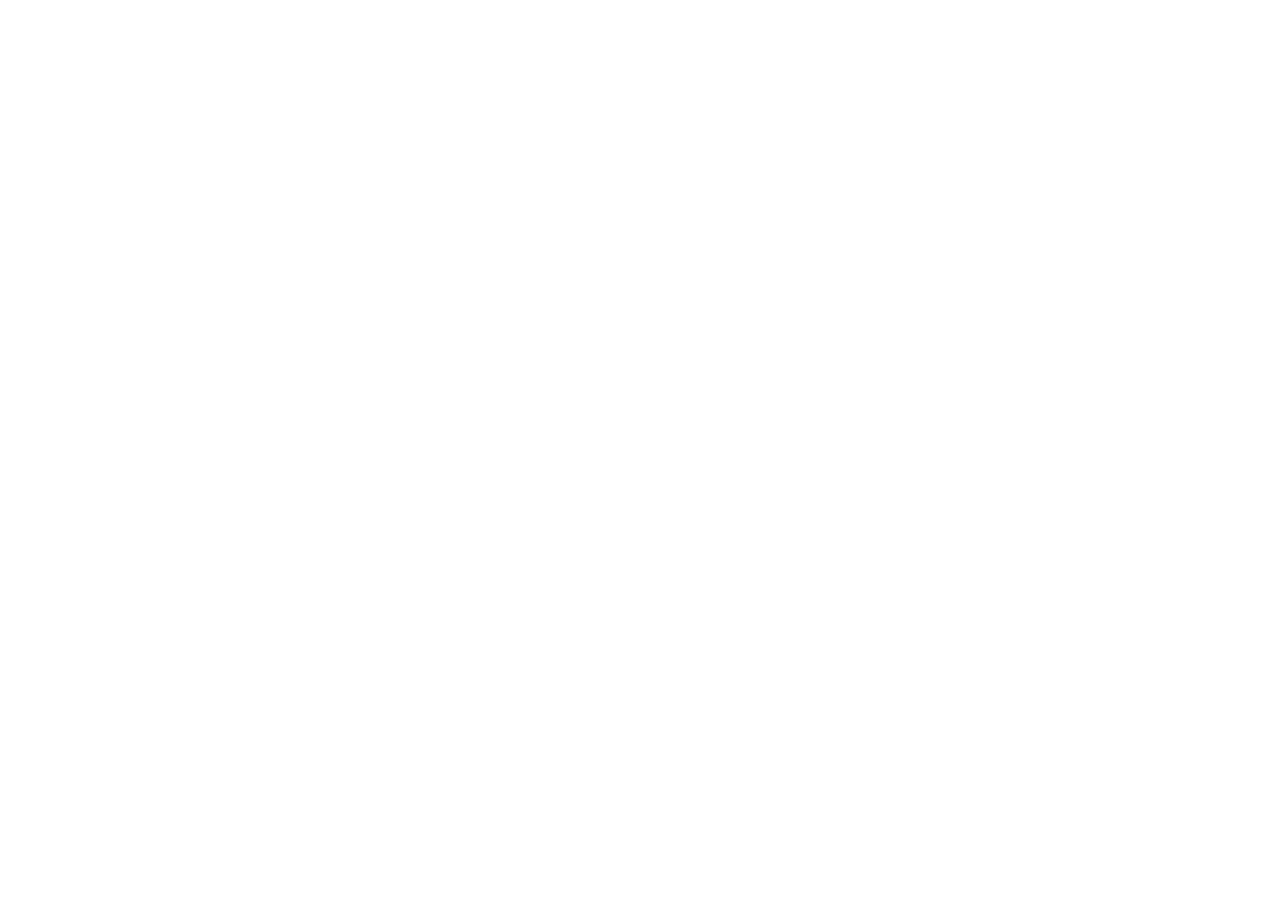
==== index.html @ c203619a "init commit" ====
<!DOCTYPE html>
<html lang="en">
<head>
  <meta charset="UTF-8">
  <meta http-equiv="X-UA-Compatible" content="IE=edge">
  <meta name="viewport" content="width=device-width, initial-scale=1.0">
  <link rel="stylesheet" href="./resources/styles/css/normalize.css">
  <link rel="stylesheet" href="./resources/styles/css/main.css">
  <title>Document</title>
</head>
<body>
  

  <script src="./index.js"></script>
</body>
</html>
---- resources/styles/css/main.css ----
body {
  color: black;
}
/*# sourceMappingURL=main.css.map */
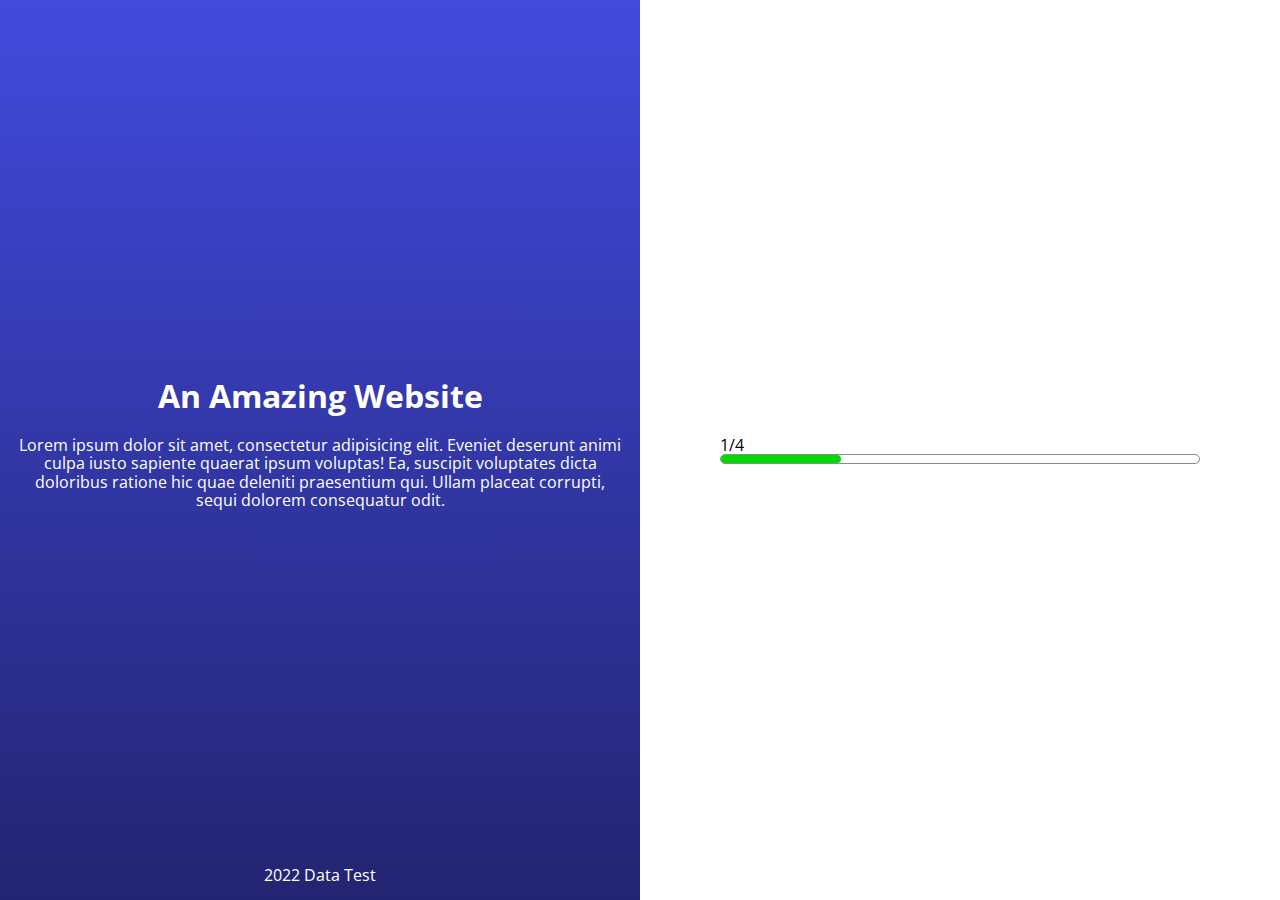
==== commit 20a33efa: "added: ~Selecting action form ~Creating user form ~Checking user info ~Check email message" ====
--- a/index.html
+++ b/index.html
@@ -4,12 +4,38 @@
   <meta charset="UTF-8">
   <meta http-equiv="X-UA-Compatible" content="IE=edge">
   <meta name="viewport" content="width=device-width, initial-scale=1.0">
+  <link rel="stylesheet" href="https://cdnjs.cloudflare.com/ajax/libs/font-awesome/6.1.1/css/all.min.css" integrity="sha512-KfkfwYDsLkIlwQp6LFnl8zNdLGxu9YAA1QvwINks4PhcElQSvqcyVLLD9aMhXd13uQjoXtEKNosOWaZqXgel0g==" crossorigin="anonymous" referrerpolicy="no-referrer" />
+  <link rel="preconnect" href="https://fonts.googleapis.com">
+  <link rel="preconnect" href="https://fonts.gstatic.com" crossorigin>
+  <link href="https://fonts.googleapis.com/css2?family=Open+Sans&display=swap" rel="stylesheet">
   <link rel="stylesheet" href="./resources/styles/css/normalize.css">
   <link rel="stylesheet" href="./resources/styles/css/main.css">
   <title>Document</title>
 </head>
 <body>
   
+  <main>
+    <section id="intro">
+      <div class="logo"><i class="fa-brands fa-google"></i></div>
+      <div class="textContainer">
+        <h1>An Amazing Website</h1>
+        <p>Lorem ipsum dolor sit amet, consectetur adipisicing elit. Eveniet deserunt animi culpa iusto sapiente quaerat ipsum voluptas! Ea, suscipit voluptates dicta doloribus ratione hic quae deleniti praesentium qui. Ullam placeat corrupti, sequi dolorem consequatur odit.</p>
+      </div>
+      <div class="copyright">
+        2022 Data Test
+      </div>
+    </section>
+    <section id="formContainer">
+      <div id="counterContainer">
+        <div><span id="count">1</span>/4</div>
+      </div>
+      <div id="loadingContainer">
+        <div id="loadingBar"></div>
+      </div>
+      <div id="formSelect">
+      </div>
+    </section>
+  </main>
 
   <script src="./index.js"></script>
 </body>
--- a/resources/styles/css/main.css
+++ b/resources/styles/css/main.css
@@ -1,4 +1,228 @@
-body {
-  color: black;
+* {
+  box-sizing: border-box;
+  font-family: "Open Sans";
+}
+
+main {
+  display: flex;
+  align-items: center;
+  justify-content: center;
+}
+
+main section {
+  width: 50%;
+  height: 100vh;
+}
+
+main #intro {
+  display: flex;
+  flex-direction: column;
+  align-items: center;
+  justify-content: space-between;
+  text-align: center;
+  color: #fff;
+  background-image: linear-gradient(#424add, #232471);
+  padding: 1rem;
+}
+
+main #intro .logo {
+  width: 100%;
+}
+
+main #intro .logo i {
+  font-size: 2rem;
+  float: left;
+}
+
+main #formContainer {
+  height: 100%;
+  width: 100%;
+  max-width: 480px;
+  display: flex;
+  align-items: center;
+  justify-content: center;
+  flex-direction: column;
+  margin: 0 auto;
+}
+
+main #formContainer #formSelect {
+  width: 100%;
+  height: 100%;
+  transition: all 1s ease;
+}
+
+main #formContainer #counterContainer {
+  width: 100%;
+}
+
+main #formContainer #loadingContainer {
+  height: 10px;
+  width: 100%;
+  border: 1px solid #00000075;
+  border-radius: 10px;
+}
+
+main #formContainer #loadingContainer #loadingBar {
+  height: 100%;
+  width: 25%;
+  border-radius: 10px;
+  background-color: #00da00;
+  transition: all 1s ease;
+}
+
+main #formContainer form {
+  width: 100%;
+  height: 100%;
+  max-height: 480px;
+}
+
+main #formContainer form #checkboxContainer {
+  border-bottom: 1px solid #00000055;
+  padding: 1rem 0 2rem;
+  overflow-x: auto;
+  /* The container */
+  /* Hide the browser's default checkbox */
+  /* Create a custom checkbox */
+  /* On mouse-over, add a grey background color */
+  /* When the checkbox is checked, add a blue background */
+  /* Create the checkmark/indicator (hidden when not checked) */
+  /* Show the checkmark when checked */
+  /* Style the checkmark/indicator */
+}
+
+main #formContainer form #checkboxContainer .container {
+  display: block;
+  position: relative;
+  padding-left: 35px;
+  margin-bottom: 12px;
+  cursor: pointer;
+  font-size: 22px;
+  user-select: none;
+}
+
+main #formContainer form #checkboxContainer .container input {
+  position: absolute;
+  opacity: 0;
+  cursor: pointer;
+  height: 0;
+  width: 0;
+}
+
+main #formContainer form #checkboxContainer .checkmark {
+  position: absolute;
+  top: 0;
+  left: 0;
+  height: 25px;
+  width: 25px;
+  background-color: #eee;
+}
+
+main #formContainer form #checkboxContainer .container:hover input ~ .checkmark {
+  background-color: #ccc;
+}
+
+main #formContainer form #checkboxContainer .container input:checked ~ .checkmark {
+  background-color: #2196f3;
+}
+
+main #formContainer form #checkboxContainer .checkmark:after {
+  content: "";
+  position: absolute;
+  display: none;
+}
+
+main #formContainer form #checkboxContainer .container input:checked ~ .checkmark:after {
+  display: block;
+}
+
+main #formContainer form #checkboxContainer .container .checkmark:after {
+  left: 9px;
+  top: 5px;
+  width: 5px;
+  height: 10px;
+  border: solid white;
+  border-width: 0 3px 3px 0;
+  transform: rotate(45deg);
+}
+
+main #formContainer input,
+main #formContainer select,
+main #formContainer option {
+  width: 100%;
+  height: 3rem;
+  border: 1px solid #00000050;
+  border-radius: 5px;
+  margin: 0.75rem 0;
+}
+
+main #formContainer #personForm {
+  width: 100%;
+  border-bottom: 1px solid #00000050;
+  padding-bottom: 1rem;
+}
+
+main #formContainer #personForm #tosCheckbox {
+  width: auto;
+  height: 1rem;
+  float: left;
+  margin: 0 1rem 0 0;
+}
+
+main #formContainer #personForm #submit {
+  margin-top: 2rem;
+}
+
+main #formContainer #detailsContainer {
+  display: flex;
+  align-items: center;
+  justify-content: baseline;
+  flex-wrap: wrap;
+  gap: 1rem;
+}
+
+main #formContainer #detailsContainer .detailsList {
+  display: flex;
+  align-items: center;
+  flex-wrap: wrap;
+  gap: 0.5rem;
+  border-bottom: 1px solid #00000050;
+  padding-bottom: 1rem;
+}
+
+main #formContainer #detailsContainer .detailsList .userTitle {
+  width: 45%;
+}
+
+main #formContainer #detailsContainer .detailsList .userValue {
+  width: 45%;
+}
+
+main #formContainer #detailsContainer button {
+  padding: 1rem;
+}
+
+main #formContainer #detailsContainer button.deleteBtn {
+  color: #fff;
+  background-color: #8d8d8d;
+  border: none;
+  border-radius: 5px;
+}
+
+main #formContainer #detailsContainer button.acceptBtn {
+  color: #fff;
+  background-color: #424add;
+  border: none;
+  border-radius: 5px;
+}
+
+main #formContainer #submit {
+  height: 2rem;
+  width: 6rem;
+  margin: 1rem 0;
+  float: right;
+  color: white;
+  background-color: #424add;
+  border: none;
+  border-radius: 5px;
 }
 /*# sourceMappingURL=main.css.map */